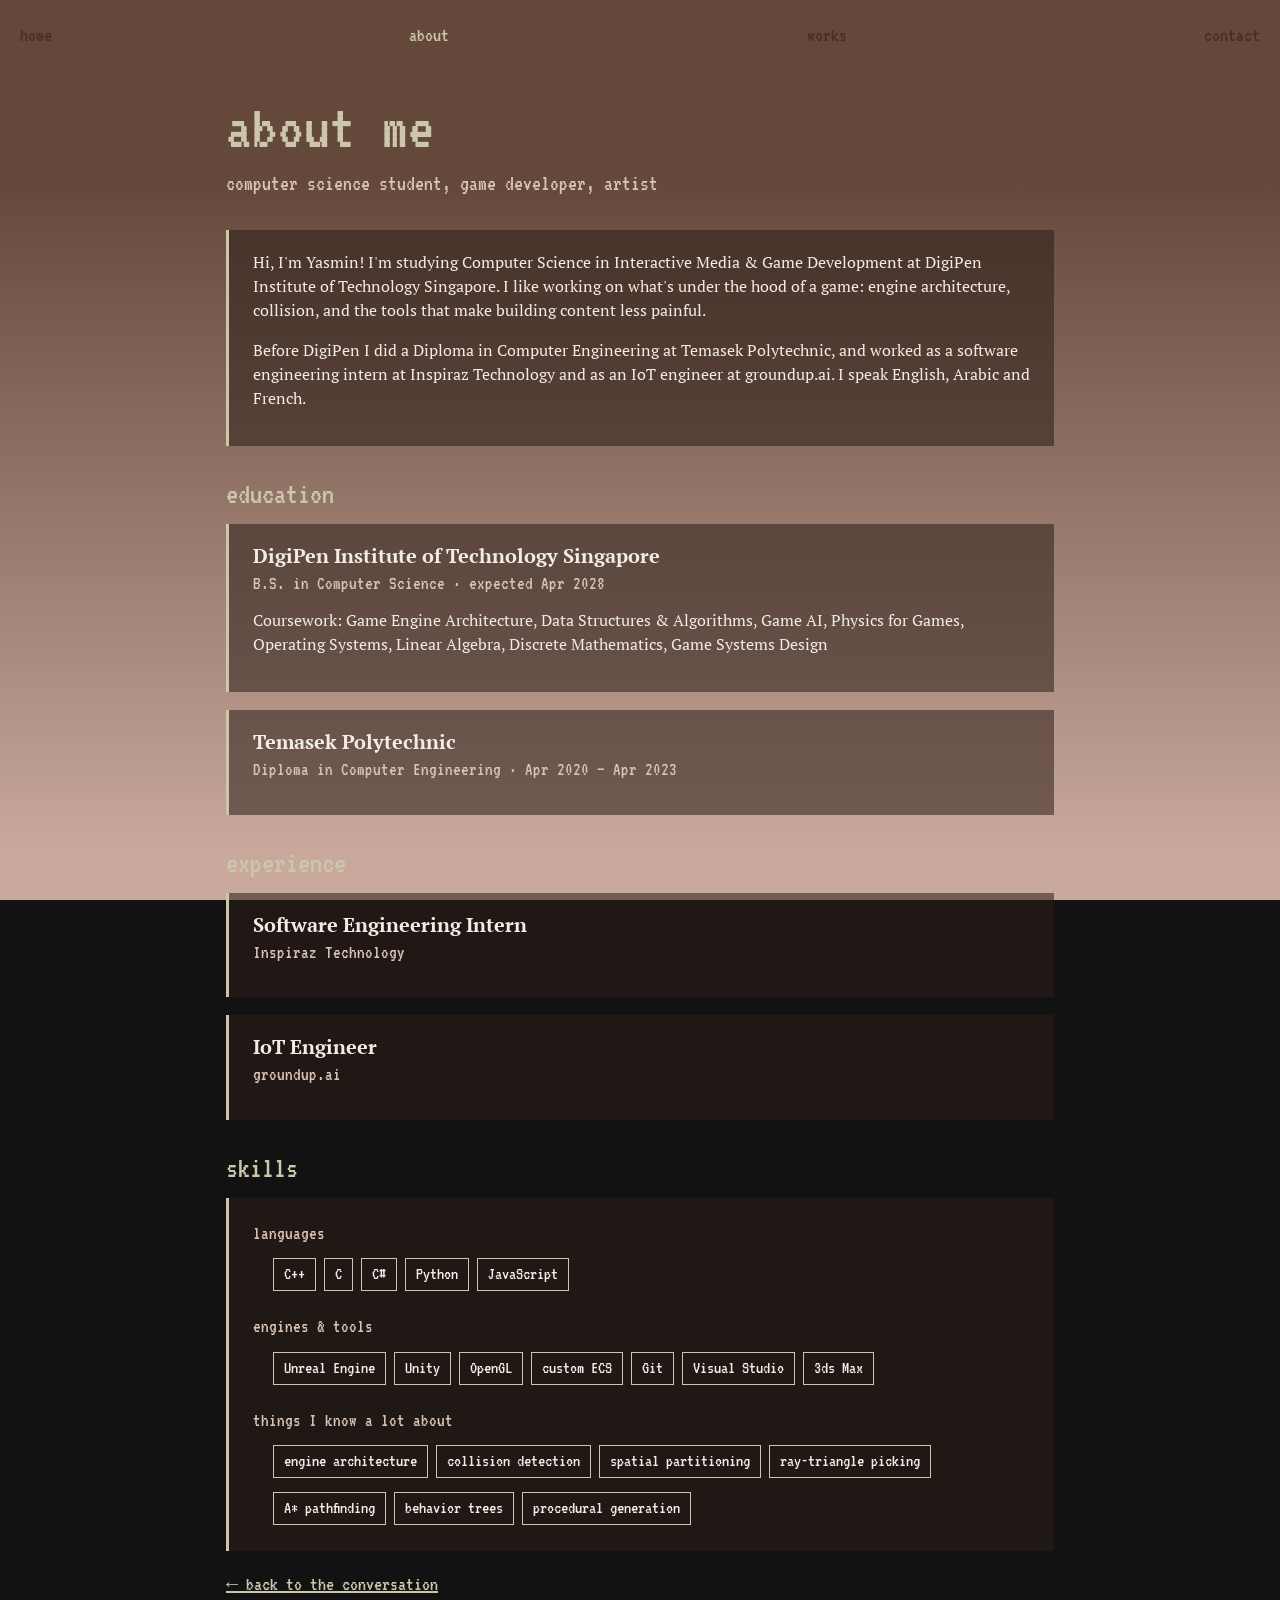
==== about.html @ e913cd02 "Add files via upload" ====
<!DOCTYPE html>
<html lang="en" data-bs-theme="dark">
    <head>
        <meta charset="utf-8">
        <meta name="viewport" content="width=device-width, initial-scale=1"/>
        <link href="https://cdn.jsdelivr.net/npm/bootstrap@5.3.0-alpha3/dist/css/bootstrap.min.css"
            rel="stylesheet"
            integrity="sha384-KK94CHFLLe+nY2dmCWGMq91rCGa5gtU4mk92HdvYe+M/SXH301p5ILy+dN9+nJOZ" crossorigin="anonymous">
        <link href="https://fonts.googleapis.com/css2?family=PT+Serif:wght@400;700&family=VT323&display=swap" rel="stylesheet">
        <link rel="stylesheet" href="./style.css"/>
        <link rel="stylesheet" href="./page.css"/>
        <title>about | ysmn</title>
        <style>
        :root {
            --accent: #ccc7aa;
            --text: #f3ece4;
            --muted: #d9c3b4;
            --panel: rgba(45, 30, 24, 0.55);
        }
        body {
            background: linear-gradient(#64483a 20%, #c8a99c 95%);
            background-attachment: fixed;
        }
        .topnav a {
            color: #492c28;
        }
        .topnav a:hover {
            background-color: #41312b;
            color: #a98b65;
        }
        .topnav a.active {
            color: #ccc7aa;
        }
        </style>
    </head>
    <body>
        <div class="topnav">
            <a href="index.html">home</a>
            <a class="active" href="about.html">about</a>
            <a href="works.html">works</a>
            <a href="contact.html">contact</a>
        </div>

        <main class="page">
            <h1>about me</h1>
            <p class="lede">computer science student, game developer, artist</p>

            <div class="panel">
                <p>Hi, I'm Yasmin! I'm studying Computer Science in Interactive Media &amp; Game Development at DigiPen Institute of Technology Singapore. I like working on what's under the hood of a game: engine architecture, collision, and the tools that make building content less painful.</p>
                <p>Before DigiPen I did a Diploma in Computer Engineering at Temasek Polytechnic, and worked as a software engineering intern at Inspiraz Technology and as an IoT engineer at groundup.ai. I speak English, Arabic and French.</p>
            </div>

            <h2>education</h2>
            <div class="panel">
                <h3>DigiPen Institute of Technology Singapore</h3>
                <p class="meta">B.S. in Computer Science &middot; expected Apr 2028</p>
                <p>Coursework: Game Engine Architecture, Data Structures &amp; Algorithms, Game AI, Physics for Games, Operating Systems, Linear Algebra, Discrete Mathematics, Game Systems Design</p>
            </div>
            <div class="panel">
                <h3>Temasek Polytechnic</h3>
                <p class="meta">Diploma in Computer Engineering &middot; Apr 2020 &ndash; Apr 2023</p>
            </div>

            <h2>experience</h2>
            <div class="panel">
                <h3>Software Engineering Intern</h3>
                <p class="meta">Inspiraz Technology</p>
            </div>
            <div class="panel">
                <h3>IoT Engineer</h3>
                <p class="meta">groundup.ai</p>
            </div>

            <h2>skills</h2>
            <div class="panel">
                <p class="meta">languages</p>
                <ul class="tags">
                    <li>C++</li><li>C</li><li>C#</li><li>Python</li><li>JavaScript</li>
                </ul>
                <p class="meta" style="margin-top:16px">engines &amp; tools</p>
                <ul class="tags">
                    <li>Unreal Engine</li><li>Unity</li><li>OpenGL</li><li>custom ECS</li>
                    <li>Git</li><li>Visual Studio</li><li>3ds Max</li>
                </ul>
                <p class="meta" style="margin-top:16px">things I know a lot about</p>
                <ul class="tags">
                    <li>engine architecture</li><li>collision detection</li><li>spatial partitioning</li>
                    <li>ray-triangle picking</li><li>A* pathfinding</li><li>behavior trees</li><li>procedural generation</li>
                </ul>
            </div>

            <p class="back"><a href="index.html">&larr; back to the conversation</a></p>
        </main>
    </body>
</html>
---- style.css ----
.button1 {
    background-color: #9175cb;
    color: #19131b; 
    border: 2px solid #19131b;
    border-radius: 20px; 
    font-size: 12px;
    padding: 10px;
}
/* a:link {
    color: #e8adf5;
}
a:visited {
    
    color:#19131b;
}
a:hover {
    color: red;
    background-color: transparent;
    text-decoration: underline;
  } */

.name {
    display: block;
    width: 100%;

}
/* navigation bar */
.topnav {
    display: flex;
    justify-content: space-between;
}
.topnav a {
    font-family: 'VT323', monospace;
    font-size: 20px;
    text-decoration: none;
    margin: 10px;
    padding: 10px;
    text-align: center;
}

 .top-container {
    position: relative;
    text-align: center;
    color: white;
}

.portrait {
    display: inline-block;
    position: absolute;
    margin-left: 130px;
    width: 10%;
    height: 200px;
    /* the drawing is wider than the frame, so keep the face (right of center) in view */
    background:url(./pics/art/Self_Portrait.jpg) no-repeat 68% center / cover;
}

.middle-container {
    display: flex;
    flex-direction: column;
    flex-wrap: wrap;
    margin: 50px;
    padding: 20px;
    margin-left: 270px;;
    background: rgba(25, 25, 25, 0.7);
}

.dialogue-lines {
    font-family: 'PT Serif', serif;
    font-size: 16px;
    text-indent: 0.5em; 
    display: flex;
    flex-wrap: nowrap;
    overflow: hidden;
    white-space: nowrap;
    width: 0;
    animation: typing;
    animation-duration: 2.7s;
    animation-timing-function: steps(60, end);
    animation-fill-mode: forwards;
}
.dialogue-lines.instant {
    width: 100%;
    animation: none;
}
/* once a line has finished typing, let long text wrap instead of being cut off */
.dialogue-lines.instant,
.dialogue-lines.typed {
    white-space: normal;
}
.dialogue-lines > p:first-child {
    flex: none;
}
.dialogue-lines > p {
    min-width: 0;
}

@media (max-width: 700px) {
    .portrait {
        position: static;
        display: block;
        margin: 20px auto 0;
        width: 140px;
        height: 160px;
    }
    .middle-container {
        margin: 20px 16px;
        padding: 14px;
    }
}

.dialogue-options {
    font-family: 'PT Serif', serif;
    font-size: 16px;
    text-indent: 0.5em; 
    display: flex;
    flex-direction: column;
    flex-wrap: wrap;
    overflow: hidden;
    white-space: wrap;
}


.dialogue-options > p {
    -webkit-transition: color 0.3s ease-out;
    -moz-transition: color 0.3s ease-out;
    -o-transition: color 0.3s ease-out;
    transition: color 0.3s ease-out;
} 
.dialogue-options > p:hover {
    color: #a44b2f;
    cursor: pointer;
  } 
.dialogue-options > p:visited {
    color: black;
}
@keyframes typing {
    from { width: 0;}
    to { width: 100% }
}
@keyframes hidden-typing {
    from { width: 0;
    display: none}
    to { width: 100%;
    display: flex}
}
---- page.css ----
/* shared layout for the about / works / contact pages.
   each page sets its own colors through the variables below. */
:root {
    --accent: #9175cb;
    --text: #e8e2d6;
    --muted: #b8b0a2;
    --panel: rgba(25, 25, 25, 0.55);
}

body {
    min-height: 100vh;
    margin: 0;
    color: var(--text);
    font-family: 'PT Serif', serif;
}

.page {
    max-width: 860px;
    margin: 20px auto 60px;
    padding: 0 16px;
}

.page h1 {
    font-family: 'VT323', monospace;
    font-size: 64px;
    color: var(--accent);
    margin-bottom: 0;
}

.page .lede {
    font-family: 'VT323', monospace;
    font-size: 22px;
    color: var(--muted);
    margin-bottom: 30px;
}

.page h2 {
    font-family: 'VT323', monospace;
    font-size: 30px;
    color: var(--accent);
    margin: 30px 0 12px;
}

.panel {
    background: var(--panel);
    padding: 20px 24px;
    margin-bottom: 18px;
    border-left: 3px solid var(--accent);
}

.panel h3 {
    font-size: 20px;
    font-weight: bold;
    margin: 0;
}

.panel .meta {
    font-family: 'VT323', monospace;
    font-size: 19px;
    color: var(--muted);
    margin: 2px 0 10px;
}

.panel ul {
    margin: 0;
    padding-left: 20px;
}

.panel li {
    margin-bottom: 6px;
}

.tags {
    display: flex;
    flex-wrap: wrap;
    gap: 8px;
    list-style: none;
    padding: 0;
    margin: 0;
}

.tags li {
    font-family: 'VT323', monospace;
    font-size: 18px;
    padding: 2px 10px;
    border: 1px solid var(--accent);
    color: var(--text);
}

.page a {
    color: var(--accent);
}

.page a:hover {
    color: var(--text);
}

.contact-list {
    list-style: none;
    padding: 0;
    margin: 0;
    font-size: 18px;
}

.contact-list li {
    margin-bottom: 12px;
}

.contact-list span {
    display: inline-block;
    min-width: 90px;
    font-family: 'VT323', monospace;
    font-size: 22px;
    color: var(--muted);
}

/* art gallery */
.gallery-title {
    font-family: 'VT323', monospace;
    font-size: 24px;
    color: var(--muted);
    margin: 20px 0 10px;
}

.gallery {
    display: grid;
    grid-template-columns: repeat(auto-fill, minmax(220px, 1fr));
    gap: 14px;
    margin-bottom: 10px;
}

.gallery figure {
    margin: 0;
    background: var(--panel);
    border: 1px solid var(--accent);
    cursor: pointer;
    overflow: hidden;
}

.gallery img {
    display: block;
    width: 100%;
    aspect-ratio: 1 / 1;
    object-fit: cover;
    transition: transform 0.3s ease-out;
}

/* project screenshots: wider frames, a bit of space above */
.gallery.wide {
    grid-template-columns: repeat(auto-fill, minmax(240px, 1fr));
    margin-top: 16px;
}

.gallery.wide img {
    aspect-ratio: 16 / 9;
}

.gallery figure:hover img {
    transform: scale(1.04);
}

.gallery figcaption {
    font-family: 'VT323', monospace;
    font-size: 18px;
    padding: 6px 10px;
    color: var(--muted);
}

.gallery figure.empty {
    cursor: default;
    border-style: dashed;
    opacity: 0.6;
}

.gallery figure.empty img {
    visibility: hidden;
}

.gallery figure.empty figcaption::after {
    content: ' (coming soon)';
}

/* interactive 3d model */
.model-viewer {
    position: relative;
    margin-top: 14px;
    border: 1px solid var(--accent);
    background: #101810;
    min-height: 200px;
}

.model-viewer canvas {
    display: block;
    width: 100%;
    cursor: grab;
}

.model-viewer canvas:active {
    cursor: grabbing;
}

.model-status {
    position: absolute;
    inset: 0;
    display: flex;
    align-items: center;
    justify-content: center;
    margin: 0;
    font-family: 'VT323', monospace;
    font-size: 22px;
    color: var(--muted);
}

#lightbox {
    max-width: 90vw;
    max-height: 90vh;
    padding: 10px;
    border: 1px solid var(--accent);
    background: #111;
    color: var(--text);
    cursor: zoom-out;
}

#lightbox::backdrop {
    background: rgba(0, 0, 0, 0.8);
}

#lightbox img {
    display: block;
    max-width: 100%;
    max-height: 80vh;
    margin: 0 auto;
}

#lightbox p {
    font-family: 'VT323', monospace;
    font-size: 20px;
    text-align: center;
    margin: 8px 0 0;
}

.back {
    font-family: 'VT323', monospace;
    font-size: 20px;
}

@media (max-width: 600px) {
    .page h1 { font-size: 48px; }
    .panel { padding: 16px; }
}
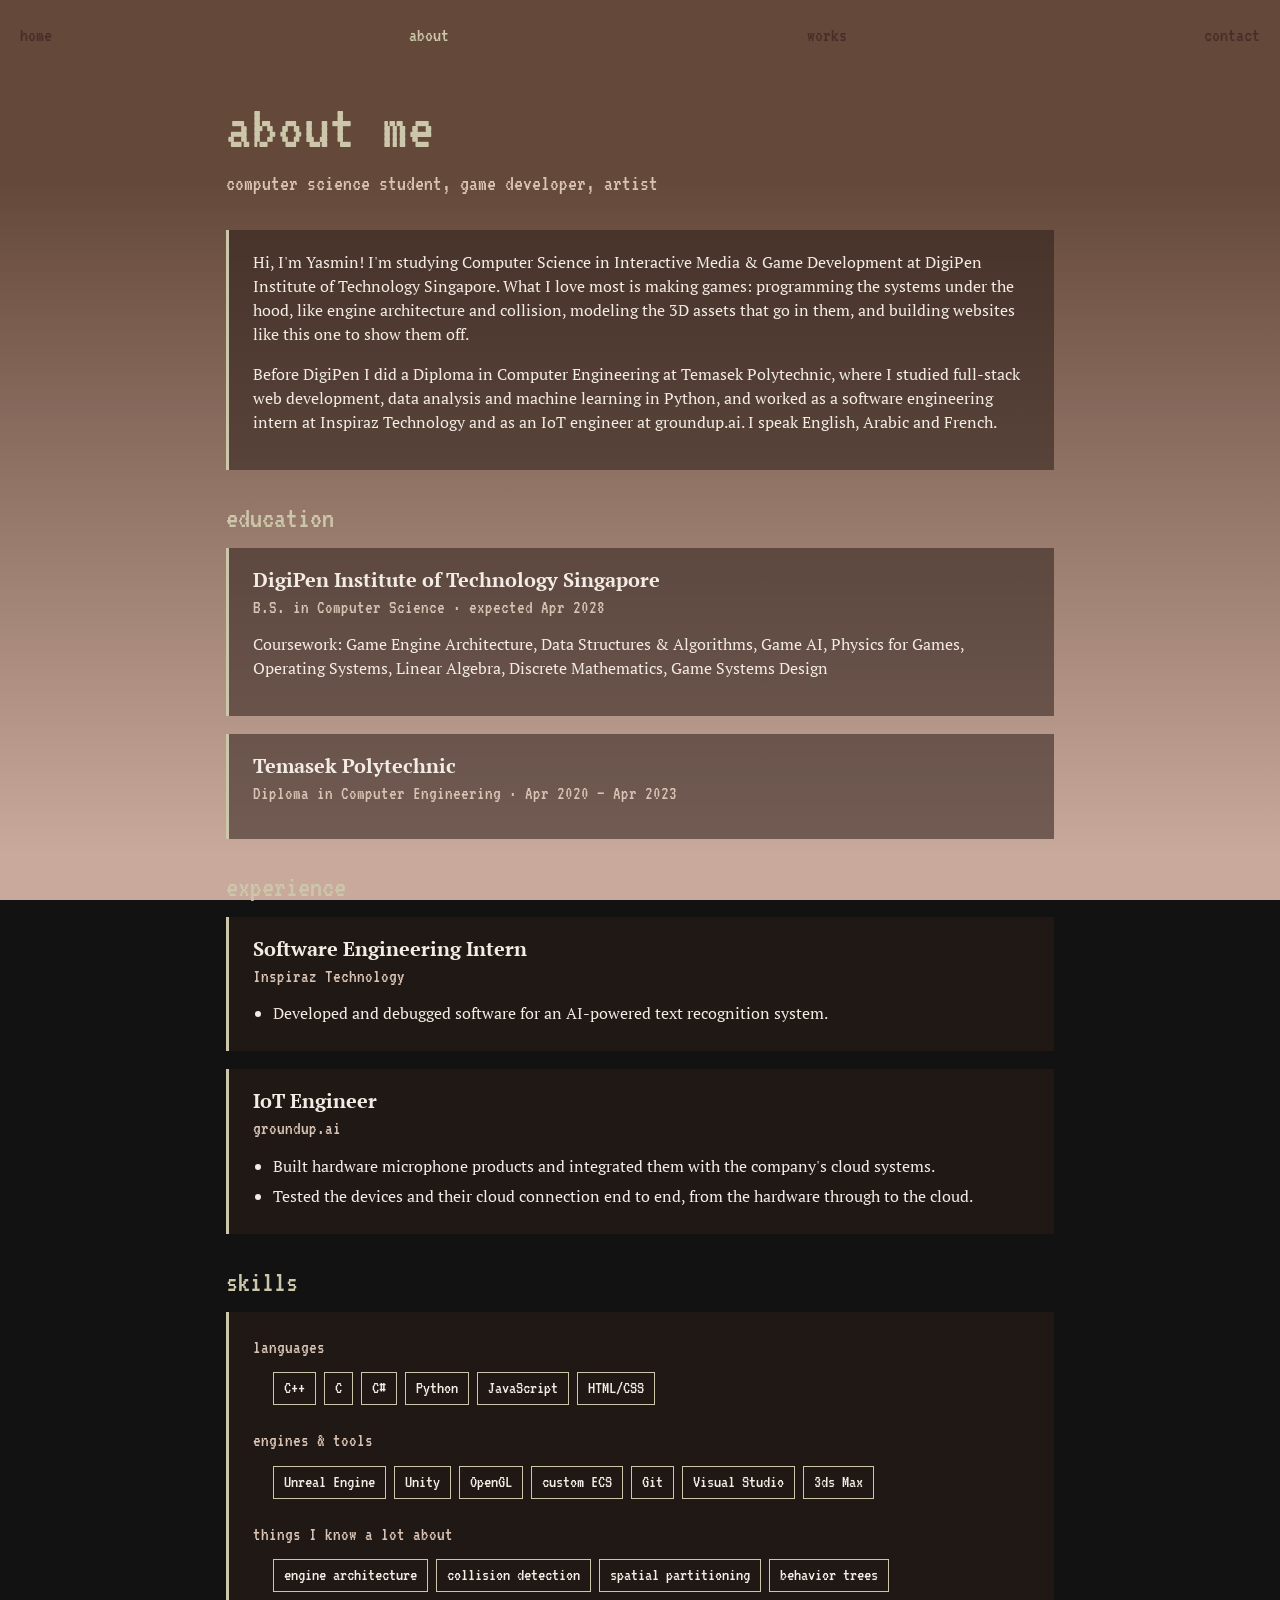
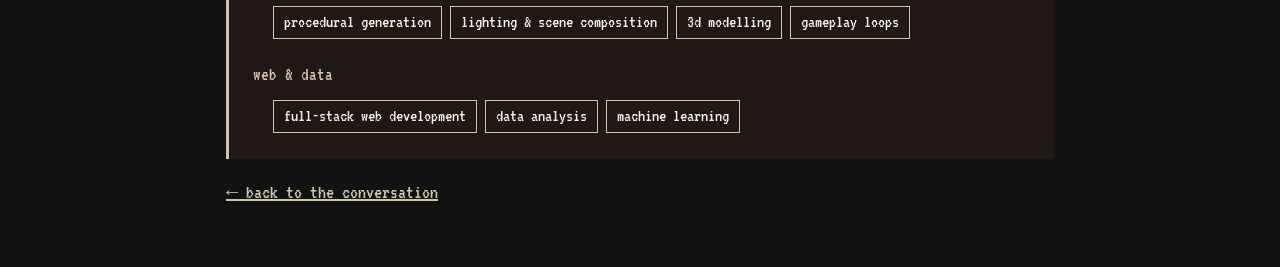
==== commit 144df768: "updated about page" ====
--- a/about.html
+++ b/about.html
@@ -46,8 +46,8 @@
             <p class="lede">computer science student, game developer, artist</p>
 
             <div class="panel">
-                <p>Hi, I'm Yasmin! I'm studying Computer Science in Interactive Media &amp; Game Development at DigiPen Institute of Technology Singapore. I like working on what's under the hood of a game: engine architecture, collision, and the tools that make building content less painful.</p>
-                <p>Before DigiPen I did a Diploma in Computer Engineering at Temasek Polytechnic, and worked as a software engineering intern at Inspiraz Technology and as an IoT engineer at groundup.ai. I speak English, Arabic and French.</p>
+                <p>Hi, I'm Yasmin! I'm studying Computer Science in Interactive Media &amp; Game Development at DigiPen Institute of Technology Singapore. What I love most is making games: programming the systems under the hood, like engine architecture and collision, modeling the 3D assets that go in them, and building websites like this one to show them off.</p>
+                <p>Before DigiPen I did a Diploma in Computer Engineering at Temasek Polytechnic, where I studied full-stack web development, data analysis and machine learning in Python, and worked as a software engineering intern at Inspiraz Technology and as an IoT engineer at groundup.ai. I speak English, Arabic and French.</p>
             </div>
 
             <h2>education</h2>
@@ -65,17 +65,24 @@
             <div class="panel">
                 <h3>Software Engineering Intern</h3>
                 <p class="meta">Inspiraz Technology</p>
+                <ul>
+                    <li>Developed and debugged software for an AI-powered text recognition system.</li>
+                </ul>
             </div>
             <div class="panel">
                 <h3>IoT Engineer</h3>
                 <p class="meta">groundup.ai</p>
+                <ul>
+                    <li>Built hardware microphone products and integrated them with the company's cloud systems.</li>
+                    <li>Tested the devices and their cloud connection end to end, from the hardware through to the cloud.</li>
+                </ul>
             </div>
 
             <h2>skills</h2>
             <div class="panel">
                 <p class="meta">languages</p>
                 <ul class="tags">
-                    <li>C++</li><li>C</li><li>C#</li><li>Python</li><li>JavaScript</li>
+                    <li>C++</li><li>C</li><li>C#</li><li>Python</li><li>JavaScript</li><li>HTML/CSS</li>
                 </ul>
                 <p class="meta" style="margin-top:16px">engines &amp; tools</p>
                 <ul class="tags">
@@ -85,7 +92,12 @@
                 <p class="meta" style="margin-top:16px">things I know a lot about</p>
                 <ul class="tags">
                     <li>engine architecture</li><li>collision detection</li><li>spatial partitioning</li>
-                    <li>ray-triangle picking</li><li>A* pathfinding</li><li>behavior trees</li><li>procedural generation</li>
+                    <li>behavior trees</li><li>procedural generation</li><li>lighting &amp; scene composition</li><li>3d modelling</li>
+                    <li>gameplay loops</li>
+                </ul>
+                <p class="meta" style="margin-top:16px">web &amp; data</p>
+                <ul class="tags">
+                    <li>full-stack web development</li><li>data analysis</li><li>machine learning</li>
                 </ul>
             </div>
 
--- a/page.css
+++ b/page.css
@@ -180,6 +180,15 @@
     content: ' (coming soon)';
 }
 
+/* project trailers */
+.project-video {
+    display: block;
+    width: 100%;
+    margin-top: 16px;
+    border: 1px solid var(--accent);
+    background: #000;
+}
+
 /* interactive 3d model */
 .model-viewer {
     position: relative;
